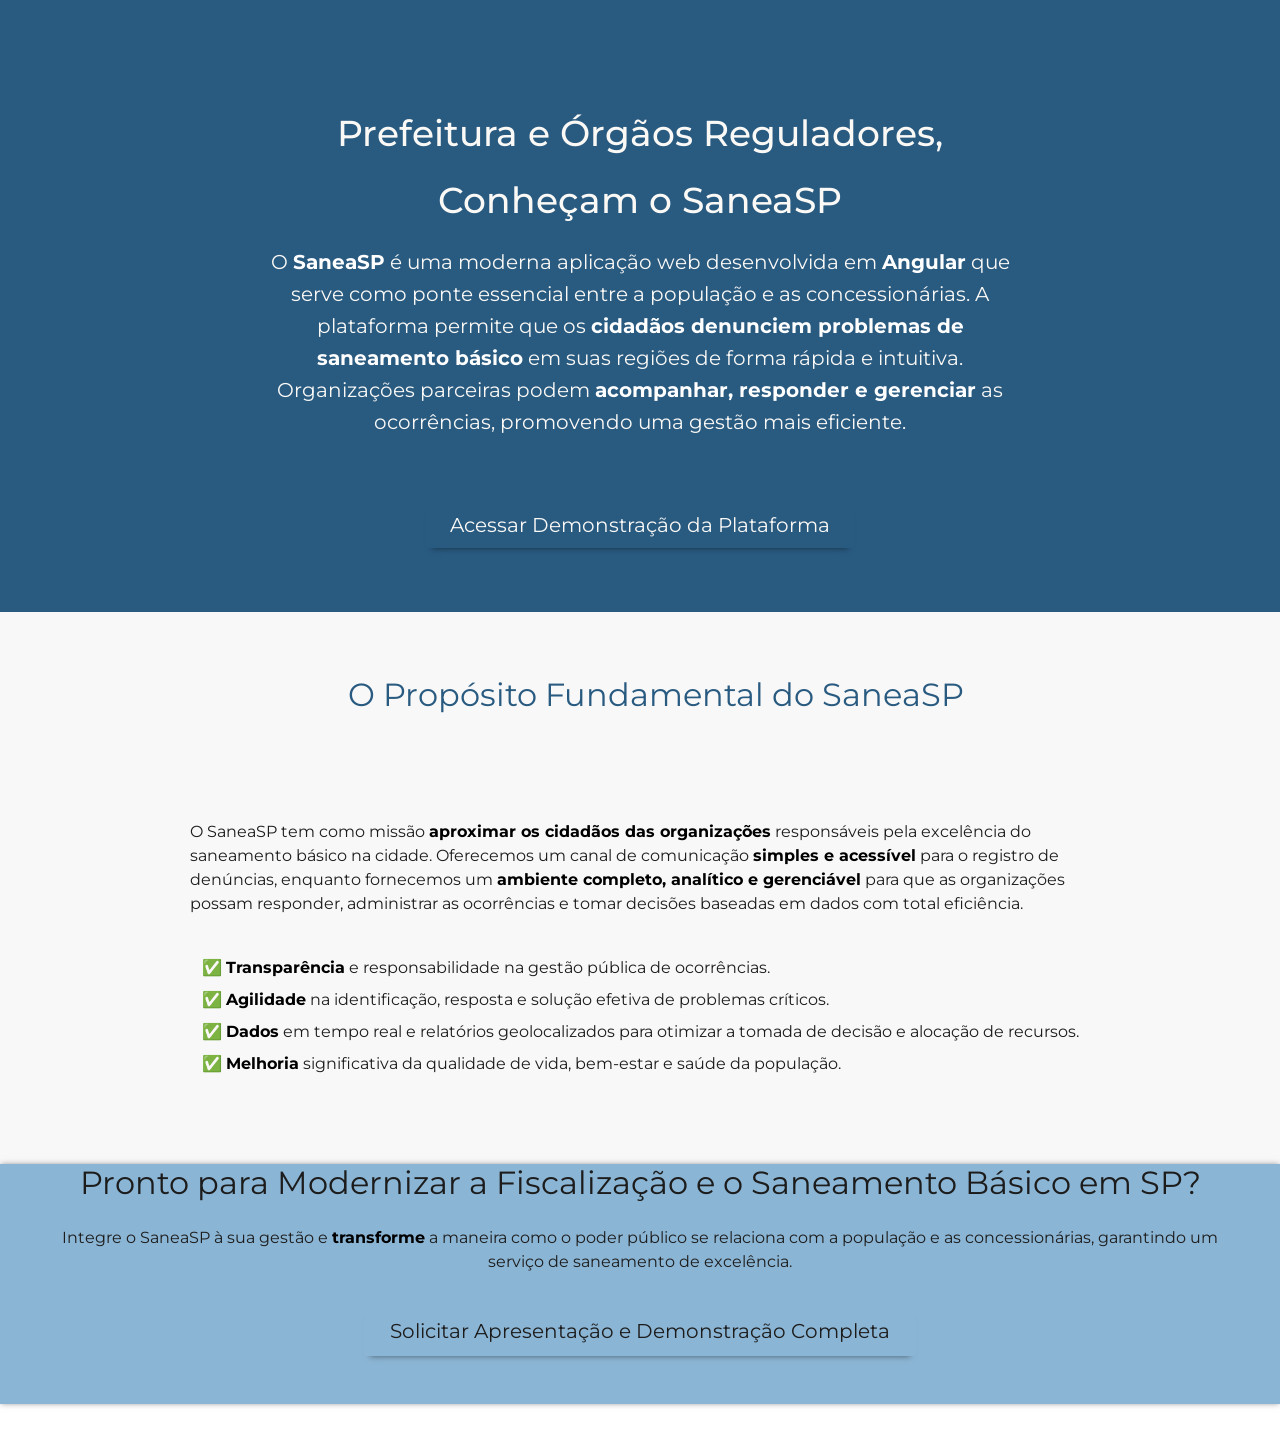
==== sanea-landing.component.html @ 4ffc37aa "mapa de calor" ====
<!DOCTYPE html>
<html lang="pt-br">

<head>
    <meta charset="UTF-8">
    <meta name="viewport" content="width=device-width, initial-scale=1.0">
    <title>SaneaSP: Inovação na Gestão de Saneamento Básico</title>
    <link href="https://cdn.jsdelivr.net/npm/bootstrap@5.2.3/dist/css/bootstrap.min.css" rel="stylesheet"
        integrity="sha384-rbsA2VBKQhggwzxH7pPCaAqO46MgnOM80zW1RWuH61DGLwZJEdK2Kadq2F9CUG65" crossorigin="anonymous">
    <link rel="stylesheet" href="styles.css">
    <link rel="stylesheet" href="sanea-landing.component.css">
</head>

<body>
    <section class="landing__hero flex-column">
        <header class="landing__header flex-row">
        </header>

        <div class="hero__content flex-column">
            <h1 class="text-h1" style="color: var(--white-font-color);">Prefeitura e Órgãos Reguladores,</h1>
            <h1 class="text-h1" style="color: var(--white-font-color);">Conheçam o SaneaSP</h1>

            <p class="text-lg hero__subtitle" style="color: var(--white-font-color);">
                O <strong>SaneaSP</strong> é uma moderna aplicação web desenvolvida em <strong>Angular</strong> que serve como ponte essencial
                entre a população e as concessionárias. A plataforma permite que 
                os <strong>cidadãos denunciem problemas de saneamento básico</strong> em suas regiões de forma rápida e intuitiva.
                Organizações parceiras podem <strong>acompanhar, responder e gerenciar</strong> as ocorrências, promovendo uma gestão mais eficiente.
            </p>

            <button class="button button--primary text-lg button__cta" style="margin-top: var(--space-8);">
                Acessar Demonstração da Plataforma
            </button>
        </div>
    </section>
    
    <section class="landing__description flex-column">
        <h2 class="section__title--blue flex-row title-with-icon">
            <span class="medium-icon"></span> 
            O Propósito Fundamental do SaneaSP
        </h2>
        
        <hr class="separator">

        <div class="description__text flex-column">
            <p class="text-md paragraph-text">
                O SaneaSP tem como missão <strong class="negrito-preto"ong>aproximar os cidadãos das organizações</strong> responsáveis pela excelência do saneamento básico na cidade.
                Oferecemos um canal de comunicação <strong class="negrito-preto"rong>simples e acessível</strong> para o registro de denúncias,
                enquanto fornecemos um <strong class="negrito-preto"ong>ambiente completo, analítico e gerenciável</strong> para que as organizações possam responder, administrar as ocorrências e tomar decisões baseadas em dados com total eficiência.
            </p>
            
            <ul class="benefits__list">
                <li class="text-md benefit-item">✅ <strong class="negrito-preto">Transparência</strong> e responsabilidade na gestão pública de ocorrências.</li>
                <li class="text-md benefit-item">✅ <strong class="negrito-preto"ng>Agilidade</strong> na identificação, resposta e solução efetiva de problemas críticos.</li>
                <li class="text-md benefit-item">✅ <strong class="negrito-preto"ng>Dados</strong> em tempo real e relatórios geolocalizados para otimizar a tomada de decisão e alocação de recursos.</li>
                <li class="text-md benefit-item">✅ <strong class="negrito-preto"ong>Melhoria</strong> significativa da qualidade de vida, bem-estar e saúde da população.</li>
            </ul>
        </div>
    </section>

    <section class="landing__cta-secondary flex-column card-shadow" style="margin-top: 0; padding-top: 0;">
        <h3 class="section__title--black">Pronto para Modernizar a Fiscalização e o Saneamento Básico em SP?</h3>
        
        <p class="text-md paragraph-text">
            Integre o SaneaSP à sua gestão e <strong class="negrito-preto"ng>transforme</strong> a maneira como o poder público se relaciona com a população e as concessionárias, garantindo um serviço de saneamento de excelência.
        </p>
        
        <button class="button button--secondary text-lg button-shadow">
            Solicitar Apresentação e Demonstração Completa
        </button>
    </section>
    
    <script src="https://cdn.jsdelivr.net/npm/@popperjs/core@2.11.6/dist/umd/popper.min.js"
        integrity="sha384-oBqDVmMz9ATKxIep9tiCxS/Z9fNfEXiDAYTujMAeBAsjFuCZSmKbSSUnQlmh/jp3"
        crossorigin="anonymous"></script>
    <script src="https://cdn.jsdelivr.net/npm/bootstrap@5.2.3/dist/js/bootstrap.min.js"
        integrity="sha384-cuYeSxntonz0PPNlHhBs68uyIAVpIIOZZ5JqeqvYYIcEL727kskC66kF92t6Xl2V"
        crossorigin="anonymous"></script>
</body>

</html>
---- styles.css ----
/* Import da fonte MontSerrat */
@import url("https://fonts.googleapis.com/css2?family=Montserrat:ital,wght@0,100..900;1,100..900&display=swap");

* {
  margin: 0px;
  padding: 0px;
  font-family: var(--primary-font);
  color: var(--black-font-color);
}

:root {
  /* Cores de fundo */
  --background-dark-color: #aeb7bd;
  --background-color: #f8f8f8; /* Antigamente D9D9D9 */
  --primary-color: #295a80;
  --primary-dark-color: #345976;
  --secondary-color: #006992;
  --secondary-dark-color: #226185;
  --tertiary-color: #8bb5d4;
  --tertiary-dark-color: #496d87;

  /* Sombras */
  --container-shadow: 0px 6px 6px -8px #000000;
  --header-shadow: 0px 4px 11px -5px rgba(0,0,0,0.5);
  --card-shadow: 0px 0px 6px -1px rgba(0,0,0,0.5);
   /* 0 4px 8px rgba(0, 0, 0, 0.1) */
  --button-shadow: 0px 6px 6px -6px rgba(0,0,0,0.5);
  --input-shadow: 0px 4px 3px -4px rgba(0,0,0,0.22);
  /* Texto */
  --white-font-color: #faf9f6;
  --black-font-color: #1c1c1c;
  --text-shadow: 2px 0px 0px 0px rgba(0, 0, 0, 0.25);

  /* Imagem de fundo destaque do site */
  --background-image: url("/background.svg");

  /* Acessibilidade */
  --outline-tab-primario: 2px solid var(--primary-color);
  --outline-tab-secundario: 2px solid #fff;
  --outline-tab-terciario: 2px solid #000;

  /* Fontes */
  --primary-font: Montserrat, sans-serif;

  /* Toast notification */
  --tempo-toast: 4s;
  --tempo-surgimento: 0.3s;
  --tempo-dismiss: 0.5s;

  /*---- TEXT SIZE ----*/
  /* Baseado em escalas de 4px */
  --h1: 36px;
  --h2: 32px;
  --h3: 28px;
  --h4: 24px;
  --lg-text: 20px;
  --md-text: 16px;
  --sm-text: 14px;
  --xs-text: 12px;

  /*---- PADDING, MARGIN E GAP - SPACINGS (4 - 4px) ----*/
  --space-1: 4px; /* 1 * 4px */
  --space-2: 8px; /* 2 * 4px */
  --space-3: 12px; /* 3 * 4px */
  --space-4: 16px; /* 4 * 4px */
  --space-5: 20px; /* 5 * 4px */
  --space-6: 24px; /* 6 * 4px */
  --space-7: 28px; /* 7 * 4px */
  --space-8: 32px; /* 8 * 4px */
  --space-9: 36px; /* 9 * 4px */
  --space-10: 40px; /* 10 * 4px */
  --space-12: 48px; /* 12 * 4px */
  --space-16: 64px; /* 16 * 4px */
}

/* Utilitários de sombras */
.container-shadow{
  box-shadow: var(--container-shadow);
}

.button-shadow{
  box-shadow: var(--button-shadow);
}

.card-shadow{
  box-shadow: var(--card-shadow);
}

/* Padronização dos headings */
h1 {
  font-size: var(--h1);
}
h2 {
  font-size: var(--h2);
}
h3 {
  font-size: var(--h3);
}
h4 {
  font-size: var(--h4);
}

/* Utilitários de texto */
.text-h1 {
  font-size: var(--h1);
}
.text-h2 {
  font-size: var(--h2);
}
.text-h3 {
  font-size: var(--h3);
}
.text-lg {
  font-size: var(--lg-text);
}
.text-md {
  font-size: var(--md-text);
}
.text-sm {
  font-size: var(--sm-text);
}
.text-xs {
  font-size: var(--xs-text);
}

/* Ícones */

.small-icon{
  width: 24px;
  height: 24px;
}

.medium-icon{
  width: 32px;
  height: 32px;
}

.large-icon{
  width: 56px;
  height: 56px;
}

/* Títulos de sections */
.section__title--blue,
.section__title--black {
  font-size: var(--h2);
  font-weight: 400;
  text-align: center;
  width: 100%;
  text-shadow: var(--text-shadow);
}

.section__title--black {
  color: var(--black-font-color);
}

.section__title--blue {
  color: var(--primary-color);
}

/*--- Padrão de botões ---*/
.button {
  padding: var(--space-2) var(--space-6);
  border: none;
  border-radius: 4px;
  cursor: pointer;
  box-shadow: var(--button-shadow);
}

/* Botão de ação */
.button--primary {
  background-color: var(--primary-color);
  color: var(--white-font-color);
}

/* Botão de ação */
.button--secondary {
  background-color: transparent;
  border: 2px solid var(--tertiary-color);
  color: var(--black-font-color);
}

.flex-column, .flex-row{
  display: flex;
  align-items: center;
  justify-content: center;
  text-align: center;
}

.flex-row{
  flex-direction: row;
}

.flex-column{
  flex-direction: column;
}

.swal__container{
  gap: var(--space-4);
}

.swal__options{
  gap: var(--space-4);
}

.swal__option{
  gap: var(--space-3);
  border: 1px solid var(--background-dark-color);
  box-shadow: var(--button-shadow);
  padding: var(--space-3);
  background-color: var(--background-color);
  cursor: pointer;
  transition: background-color 0.2s;
}

.swal-option:hover {
  background-color: #e0e0e0;
}

.swal__title--h1{
  font-size: var(--h2);
  color: var(--black-font-color);
}

.swal__title--h2{
  font-size: var(--lg-text);
  color: var(--primary-color);
}
---- sanea-landing.component.css ----
/* sanea-landing.component.css */

.landing__hero {
    /* Cor de fundo baseada na imagem */
    background-color: var(--primary-color); 
    background-image: var(--background-image); /* Se você quiser o fundo de imagem */
    padding: var(--space-8) 0; 
    min-height: 50vh; /* Ajuste a altura do hero */
    width: 100%;
}

.landing__header {
    width: 90%; 
    max-width: 1200px;
    justify-content: space-between;
    margin-bottom: var(--space-12);
}

.logo {
    display: flex;
    align-items: center;
    gap: var(--space-2);
}

.hero__content {
    padding: var(--space-8) var(--space-4);
    max-width: 800px;
    gap: var(--space-4);
}

.hero__subtitle {
    text-align: center;
    line-height: 1.6;
}

/* Seção de descrição */
.landing__description {
    padding: var(--space-16);
    gap: var(--space-8);
    background-color: var(--background-color);
}

.description__text {
    max-width: 900px;
    text-align: left;
}

.benefits__list {
    margin-top: var(--space-6);
    list-style: none; /* Remove o marcador padrão de lista */
    padding-left: 0;
}

.benefits__list li {
    margin-bottom: var(--space-2);
}

/* CTA Secundário */
.landing__cta-secondary {
    background-color: var(--tertiary-color);
    padding: var(--space-12);
    gap: var(--space-4);
    margin: var(--space-12) 0;
}

strong{
  color: white;
}

.negrito-preto{
  color: black;
}
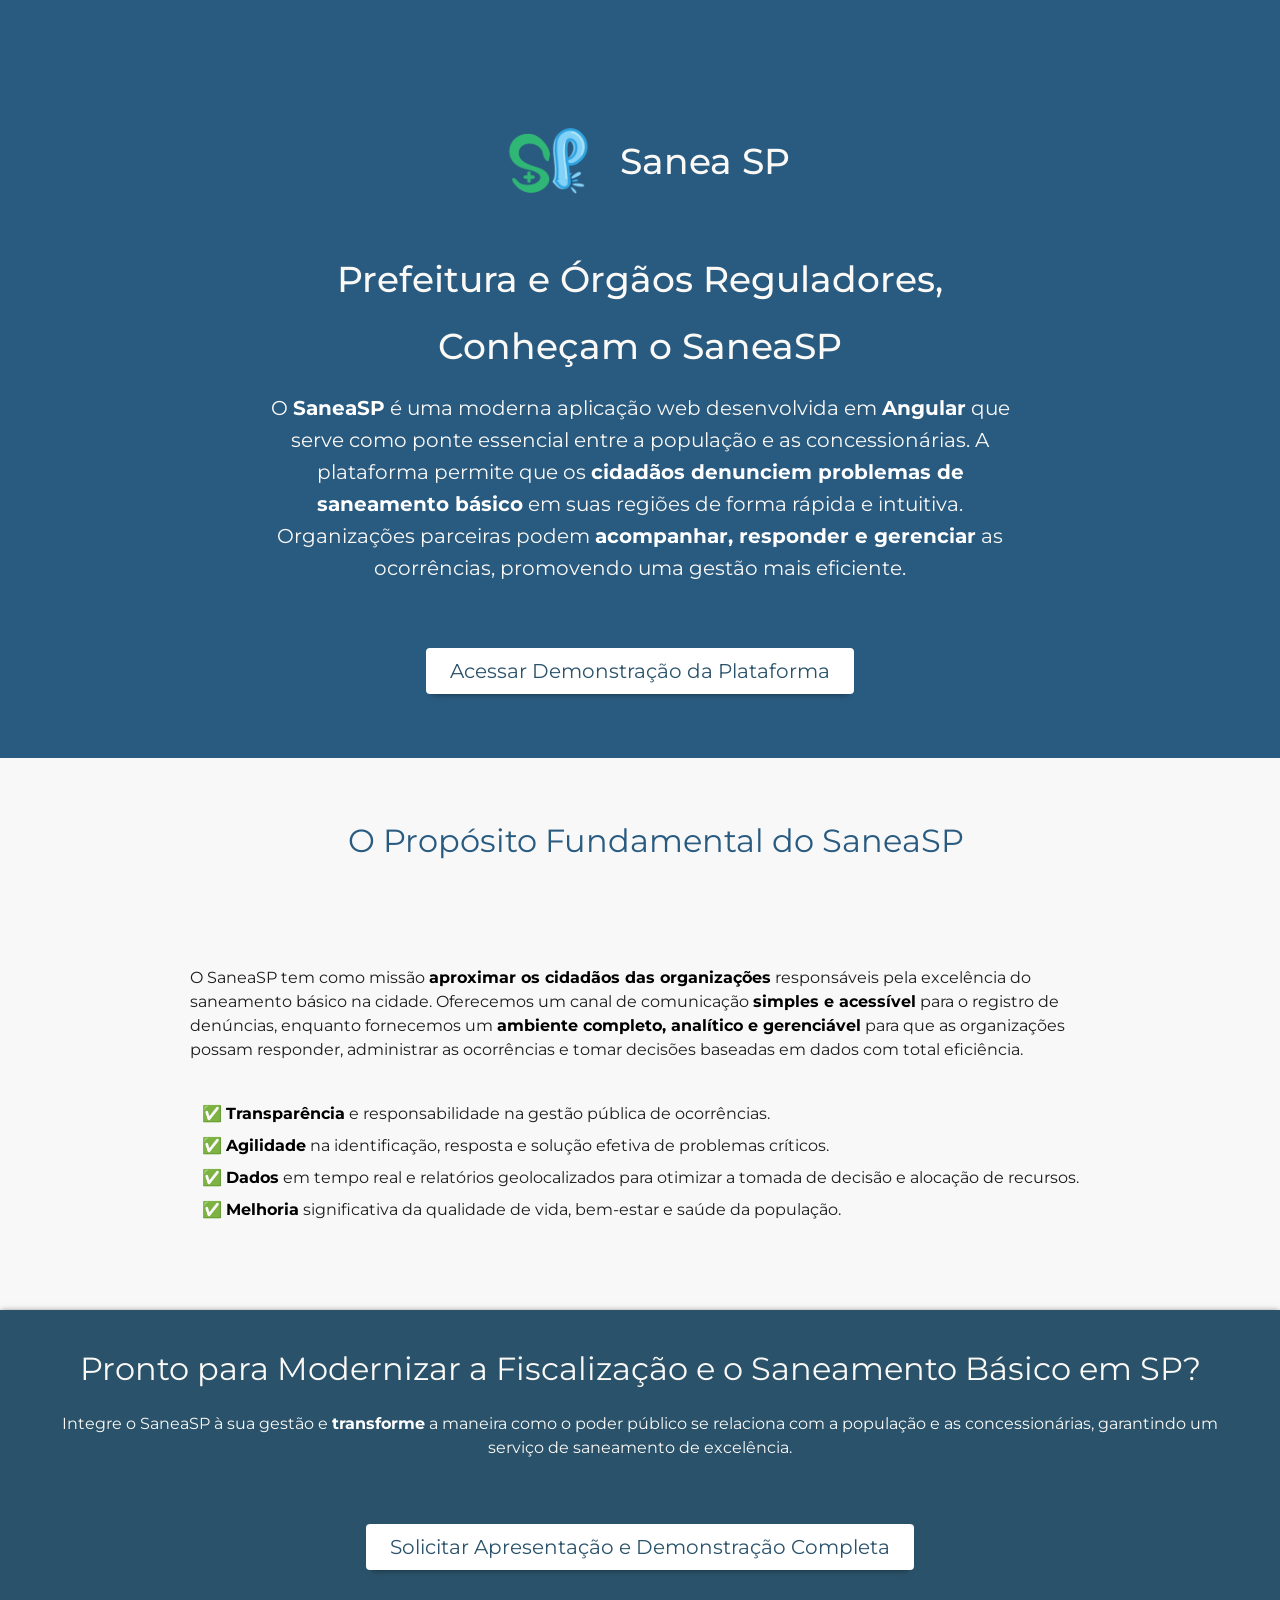
==== commit 2d6cac01: "inseri imagem" ====
--- a/sanea-landing.component.html
+++ b/sanea-landing.component.html
@@ -13,12 +13,17 @@
 
 <body>
     <section class="landing__hero flex-column">
-        <header class="landing__header flex-row">
-        </header>
+        <header class="landing__header flex-row" style="display: flex; justify-content: center; align-items: center; padding: 10px 0;">
+            </header>
 
-        <div class="hero__content flex-column">
-            <h1 class="text-h1" style="color: var(--white-font-color);">Prefeitura e Órgãos Reguladores,</h1>
-            <h1 class="text-h1" style="color: var(--white-font-color);">Conheçam o SaneaSP</h1>
+        <div class="hero__content flex-column" style="margin-top: -30px; text-align: center;">
+            <div style="display: flex; justify-content: center; align-items: center; margin-bottom: 20px;">
+                <img src="a655514461e705da5c468313fdcef5ceab235dc5.png" alt="Logo SaneaSP" style="max-width: 120px; height: auto; margin-right: 10px;">
+                <h1 class="text-h1" style="color: var(--white-font-color); margin: 0;">Sanea SP</h1>
+            </div>
+            
+            <h3 class="text-h1" style="color: var(--white-font-color);">Prefeitura e Órgãos Reguladores,</h3>
+            <h4 class="text-h1" style="color: var(--white-font-color);">Conheçam o SaneaSP</h4>
 
             <p class="text-lg hero__subtitle" style="color: var(--white-font-color);">
                 O <strong>SaneaSP</strong> é uma moderna aplicação web desenvolvida em <strong>Angular</strong> que serve como ponte essencial
@@ -27,7 +32,8 @@
                 Organizações parceiras podem <strong>acompanhar, responder e gerenciar</strong> as ocorrências, promovendo uma gestão mais eficiente.
             </p>
 
-            <button class="button button--primary text-lg button__cta" style="margin-top: var(--space-8);">
+            <button class="button button--primary text-lg button__cta" 
+                style="margin-top: var(--space-8); background-color: white; color: #2A526A; border-color: white;">
                 Acessar Demonstração da Plataforma
             </button>
         </div>
@@ -43,28 +49,31 @@
 
         <div class="description__text flex-column">
             <p class="text-md paragraph-text">
-                O SaneaSP tem como missão <strong class="negrito-preto"ong>aproximar os cidadãos das organizações</strong> responsáveis pela excelência do saneamento básico na cidade.
-                Oferecemos um canal de comunicação <strong class="negrito-preto"rong>simples e acessível</strong> para o registro de denúncias,
-                enquanto fornecemos um <strong class="negrito-preto"ong>ambiente completo, analítico e gerenciável</strong> para que as organizações possam responder, administrar as ocorrências e tomar decisões baseadas em dados com total eficiência.
+                O SaneaSP tem como missão <strong class="negrito-preto">aproximar os cidadãos das organizações</strong> responsáveis pela excelência do saneamento básico na cidade.
+                Oferecemos um canal de comunicação <strong class="negrito-preto">simples e acessível</strong> para o registro de denúncias,
+                enquanto fornecemos um <strong class="negrito-preto">ambiente completo, analítico e gerenciável</strong> para que as organizações possam responder, administrar as ocorrências e tomar decisões baseadas em dados com total eficiência.
             </p>
             
             <ul class="benefits__list">
                 <li class="text-md benefit-item">✅ <strong class="negrito-preto">Transparência</strong> e responsabilidade na gestão pública de ocorrências.</li>
-                <li class="text-md benefit-item">✅ <strong class="negrito-preto"ng>Agilidade</strong> na identificação, resposta e solução efetiva de problemas críticos.</li>
-                <li class="text-md benefit-item">✅ <strong class="negrito-preto"ng>Dados</strong> em tempo real e relatórios geolocalizados para otimizar a tomada de decisão e alocação de recursos.</li>
-                <li class="text-md benefit-item">✅ <strong class="negrito-preto"ong>Melhoria</strong> significativa da qualidade de vida, bem-estar e saúde da população.</li>
+                <li class="text-md benefit-item">✅ <strong class="negrito-preto">Agilidade</strong> na identificação, resposta e solução efetiva de problemas críticos.</li>
+                <li class="text-md benefit-item">✅ <strong class="negrito-preto">Dados</strong> em tempo real e relatórios geolocalizados para otimizar a tomada de decisão e alocação de recursos.</li>
+                <li class="text-md benefit-item">✅ <strong class="negrito-preto">Melhoria</strong> significativa da qualidade de vida, bem-estar e saúde da população.</li>
             </ul>
         </div>
     </section>
 
-    <section class="landing__cta-secondary flex-column card-shadow" style="margin-top: 0; padding-top: 0;">
-        <h3 class="section__title--black">Pronto para Modernizar a Fiscalização e o Saneamento Básico em SP?</h3>
+    <section class="landing__cta-secondary flex-column card-shadow" 
+        style="margin-top: 0; margin-bottom: 0; padding-top: 40px; padding-bottom: 40px; background-color: #2A526A;">
         
-        <p class="text-md paragraph-text">
-            Integre o SaneaSP à sua gestão e <strong class="negrito-preto"ng>transforme</strong> a maneira como o poder público se relaciona com a população e as concessionárias, garantindo um serviço de saneamento de excelência.
+        <h3 class="section__title--black" style="color: var(--white-font-color);">Pronto para Modernizar a Fiscalização e o Saneamento Básico em SP?</h3>
+        
+        <p class="text-md paragraph-text" style="color: var(--white-font-color);">
+            Integre o SaneaSP à sua gestão e <strong>transforme</strong> a maneira como o poder público se relaciona com a população e as concessionárias, garantindo um serviço de saneamento de excelência.
         </p>
         
-        <button class="button button--secondary text-lg button-shadow">
+        <button class="button button--primary text-lg button__cta" 
+            style="margin-top: var(--space-8); background-color: white; color: #2A526A; border-color: white;">
             Solicitar Apresentação e Demonstração Completa
         </button>
     </section>
